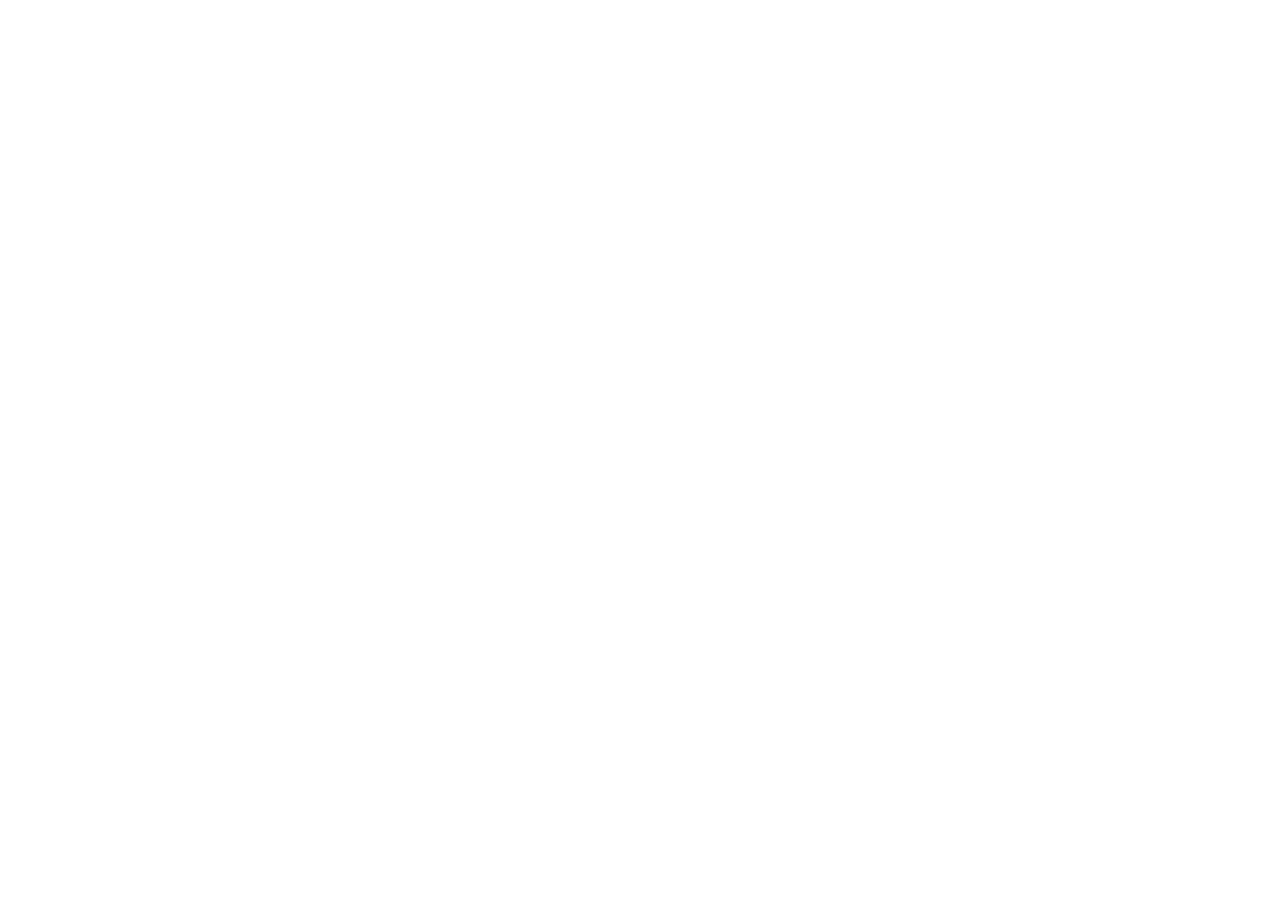
==== cvPage/index.html @ e4d1b44c "first commit" ====
<!DOCTYPE html>
<html lang="en">
    <head>
        <meta charset="UTF-8">
        <meta name="viewport" content="width=device-width, initial-scale=1.0">
        <title>Canvas Background Animation</title>
        <link rel="stylesheet" href="index.css">
    </head>
<body>
    <canvas id="cvPage"></canvas>
    <script src="../utils/functions.js"></script>
    <script src="../utils/sprite.js"></script>
    <script src="../utils/portal.js"></script>
    <script src="index.js"></script>
    <!-- <img id="image" src="./img.png" width="100" height="100"/> -->
    <!-- <script>
        document.getElementById("scream").onload = function() {
          const c = document.getElementById("ballGame");
          const ctx = c.getContext("2d");
          var img = document.getElementById("image");
          ctx.drawImage(img, 90, 130, 50, 60, 10, 10, 50, 60);
        };
        </script> -->
</body>
</html>
---- cvPage/index.css ----
body {
    margin: 0;
    overflow: hidden;
}

canvas {
    display: block;
    background: #f0f0f0;
    opacity: 0;
    animation: fadeIn 2s forwards; /* Adjust the duration as needed */
}

@keyframes fadeIn {
    from {
        opacity: 0;
    }
    to {
        opacity: 1;
    }
}
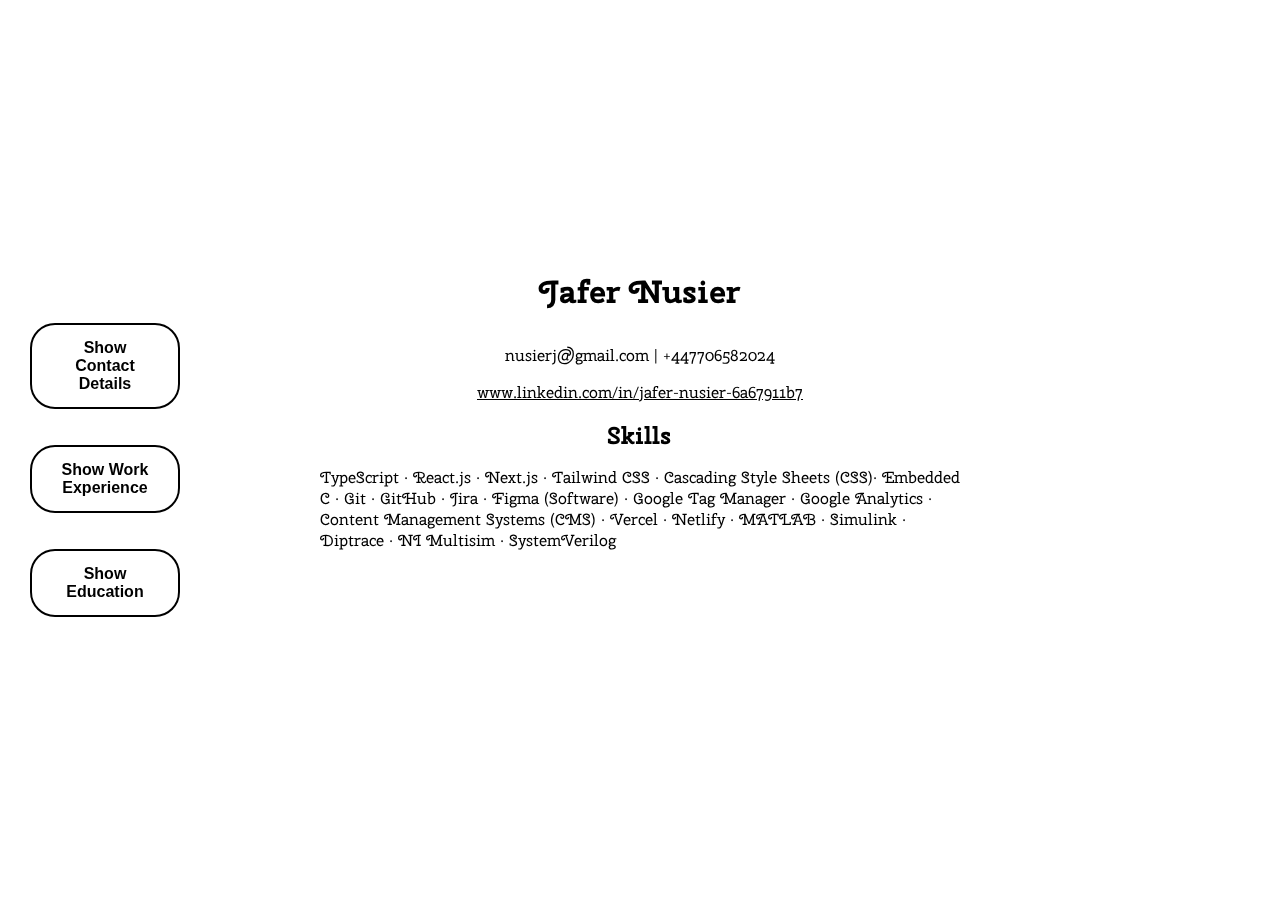
==== commit 591c19f8: "Change tab title" ====
--- a/cvPage/index.html
+++ b/cvPage/index.html
@@ -3,7 +3,10 @@
     <head>
         <meta charset="UTF-8">
         <meta name="viewport" content="width=device-width, initial-scale=1.0">
-        <title>Canvas Background Animation</title>
+        <title>Jafer Nusier</title>
+        <link rel="preconnect" href="https://fonts.googleapis.com">
+        <link rel="preconnect" href="https://fonts.gstatic.com" crossorigin>
+        <link href="https://fonts.googleapis.com/css2?family=Cherry+Swash:wght@400;700&display=swap" rel="stylesheet">
         <link rel="stylesheet" href="index.css">
     </head>
 <body>
--- a/cvPage/index.css
+++ b/cvPage/index.css
@@ -10,6 +10,30 @@
     animation: fadeIn 2s forwards; /* Adjust the duration as needed */
 }
 
+.optionsButtons {
+    background-color: inherit;
+    color: black;
+    font-size: 16px;
+    font-weight: 700;
+    padding: 14px 20px;
+    margin: 8px 0;
+    border: 2px solid black;
+    border-radius: 25px;
+    cursor: pointer;
+    width: 100%;
+    transition: box-shadow 0.3s ease;
+
+    animation: fadeIn 2s forwards;
+
+    @media only screen and (max-width: 1400px) {
+        width: 150px;
+    }
+}
+
+.optionsButtons:hover {
+    box-shadow: 0 0 15px 15px white !important;
+}
+
 @keyframes fadeIn {
     from {
         opacity: 0;
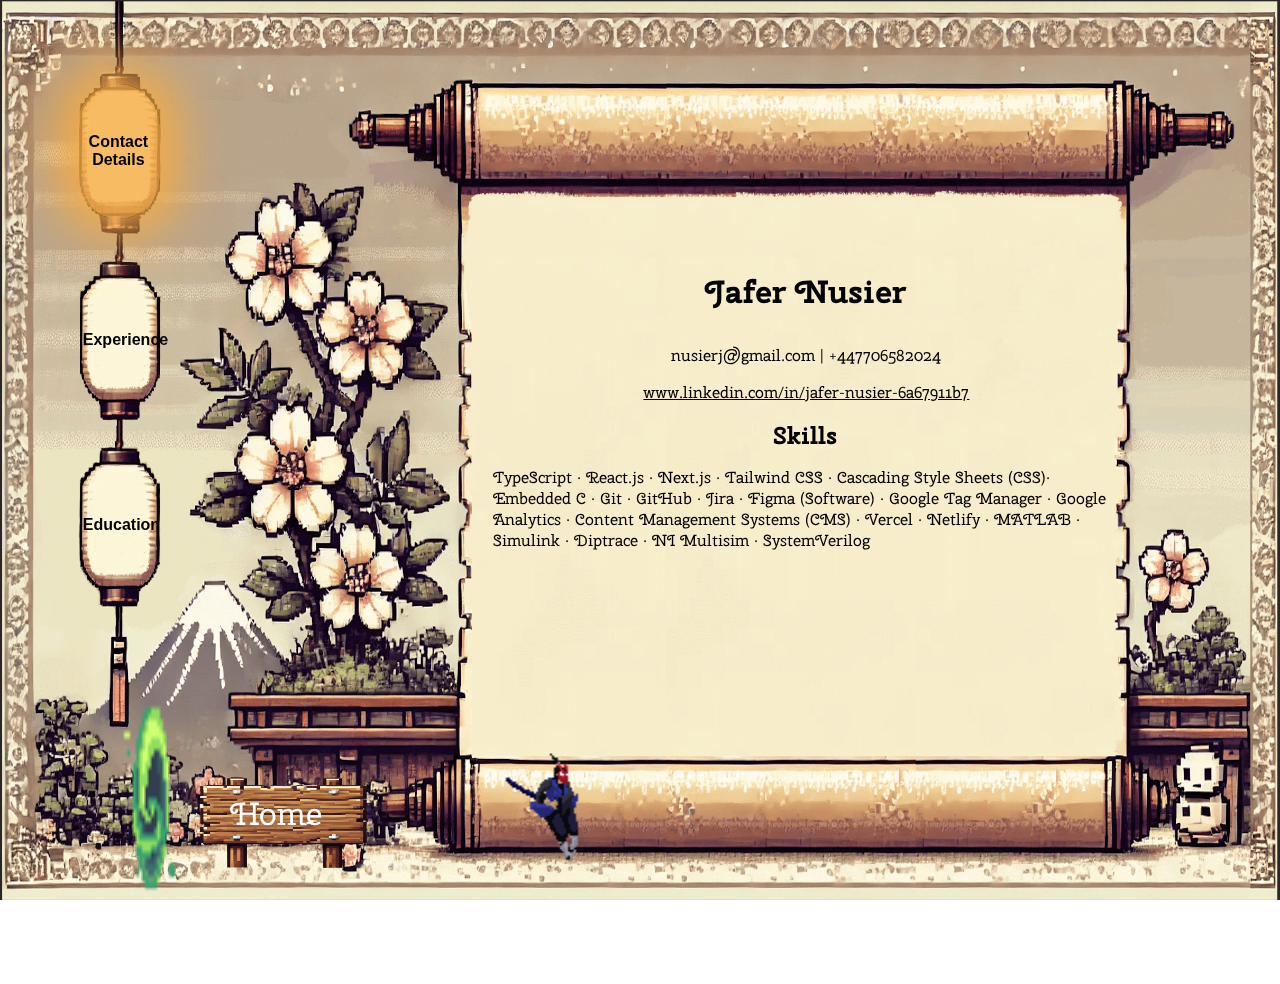
==== commit 69a24dcc: "Remove cv page transition that slows down page rendering" ====
--- a/cvPage/index.html
+++ b/cvPage/index.html
@@ -6,8 +6,8 @@
         <title>Jafer Nusier</title>
         <link rel="preconnect" href="https://fonts.googleapis.com">
         <link rel="preconnect" href="https://fonts.gstatic.com" crossorigin>
-        <link href="https://fonts.googleapis.com/css2?family=Cherry+Swash:wght@400;700&display=swap" rel="stylesheet">
-        <link rel="stylesheet" href="index.css">
+        <link href="https://fonts.googleapis.com/css2?family=Cherry+Swash:wght@400;700&display=swap" rel="stylesheet" media="print" onload="this.media='all'">
+        <link rel="stylesheet" href="index.css" media="print" onload="this.media='all'">
     </head>
 <body>
     <canvas id="cvPage"></canvas>
--- a/cvPage/index.css
+++ b/cvPage/index.css
@@ -5,9 +5,6 @@
 
 canvas {
     display: block;
-    background: #f0f0f0;
-    opacity: 0;
-    animation: fadeIn 2s forwards; /* Adjust the duration as needed */
 }
 
 .optionsButtons {
@@ -15,30 +12,16 @@
     color: black;
     font-size: 16px;
     font-weight: 700;
-    padding: 14px 20px;
-    margin: 8px 0;
-    border: 2px solid black;
-    border-radius: 25px;
+    border: none;
+    border-radius: 45px;
     cursor: pointer;
-    width: 100%;
+    width: 6.5vw;
+    height: 15vh;
     transition: box-shadow 0.3s ease;
-
-    animation: fadeIn 2s forwards;
-
-    @media only screen and (max-width: 1400px) {
-        width: 150px;
-    }
 }
 
 .optionsButtons:hover {
-    box-shadow: 0 0 15px 15px white !important;
-}
+    box-shadow: 0 0 50px 20px rgb(245, 172, 70) !important;
+    background-color: rgba(245, 172, 70, 0.8) !important;
 
-@keyframes fadeIn {
-    from {
-        opacity: 0;
-    }
-    to {
-        opacity: 1;
-    }
-}
+}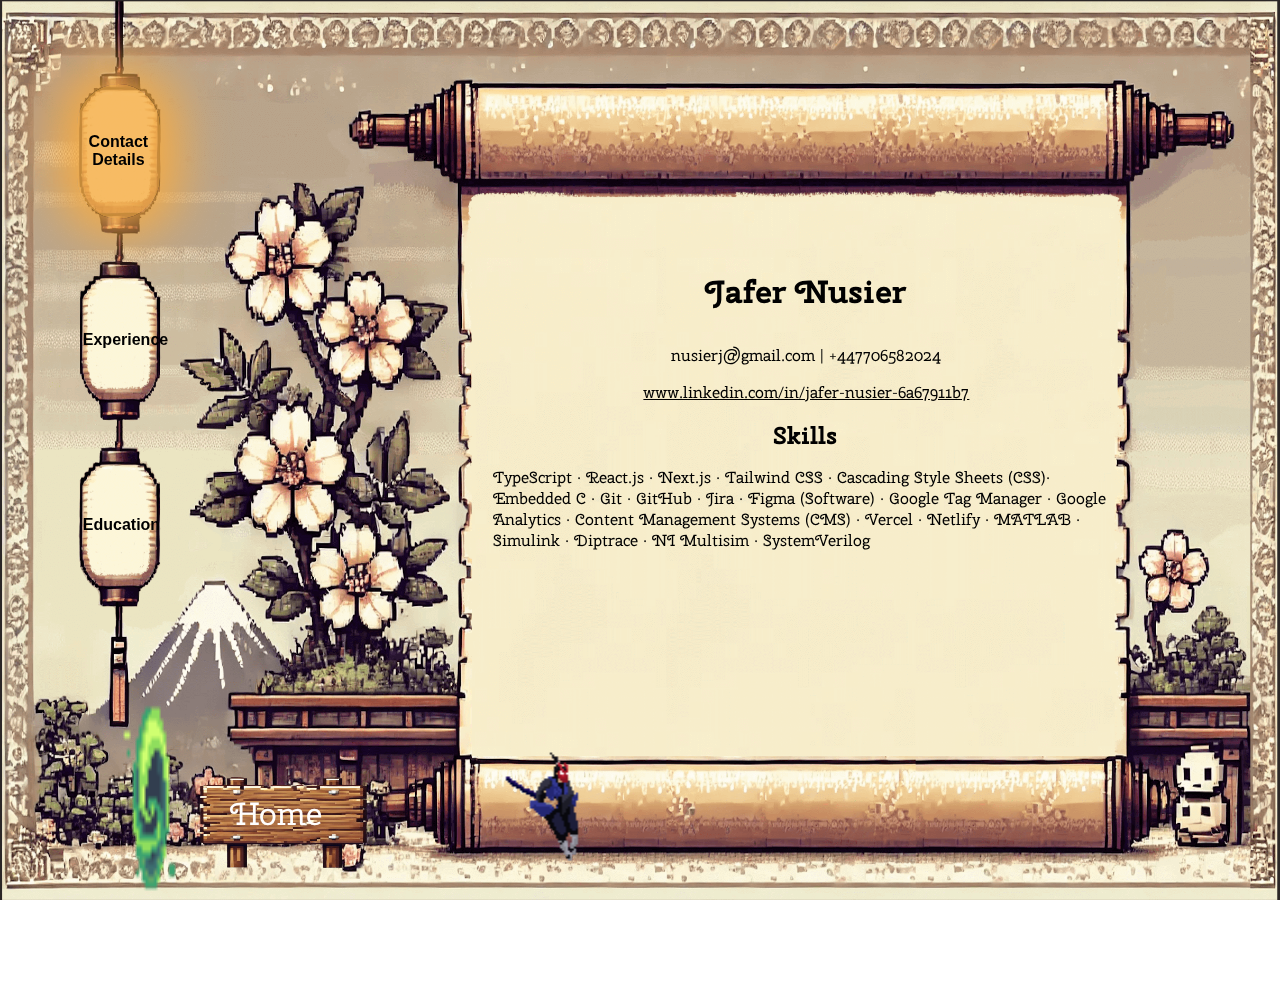
==== commit 6db98876: "test" ====
--- a/cvPage/index.html
+++ b/cvPage/index.html
@@ -7,7 +7,7 @@
         <link rel="preconnect" href="https://fonts.googleapis.com">
         <link rel="preconnect" href="https://fonts.gstatic.com" crossorigin>
         <link href="https://fonts.googleapis.com/css2?family=Cherry+Swash:wght@400;700&display=swap" rel="stylesheet" media="print" onload="this.media='all'">
-        <link rel="stylesheet" href="index.css" media="print" onload="this.media='all'">
+        <link rel="stylesheet" href="index.css">
     </head>
 <body>
     <canvas id="cvPage"></canvas>
